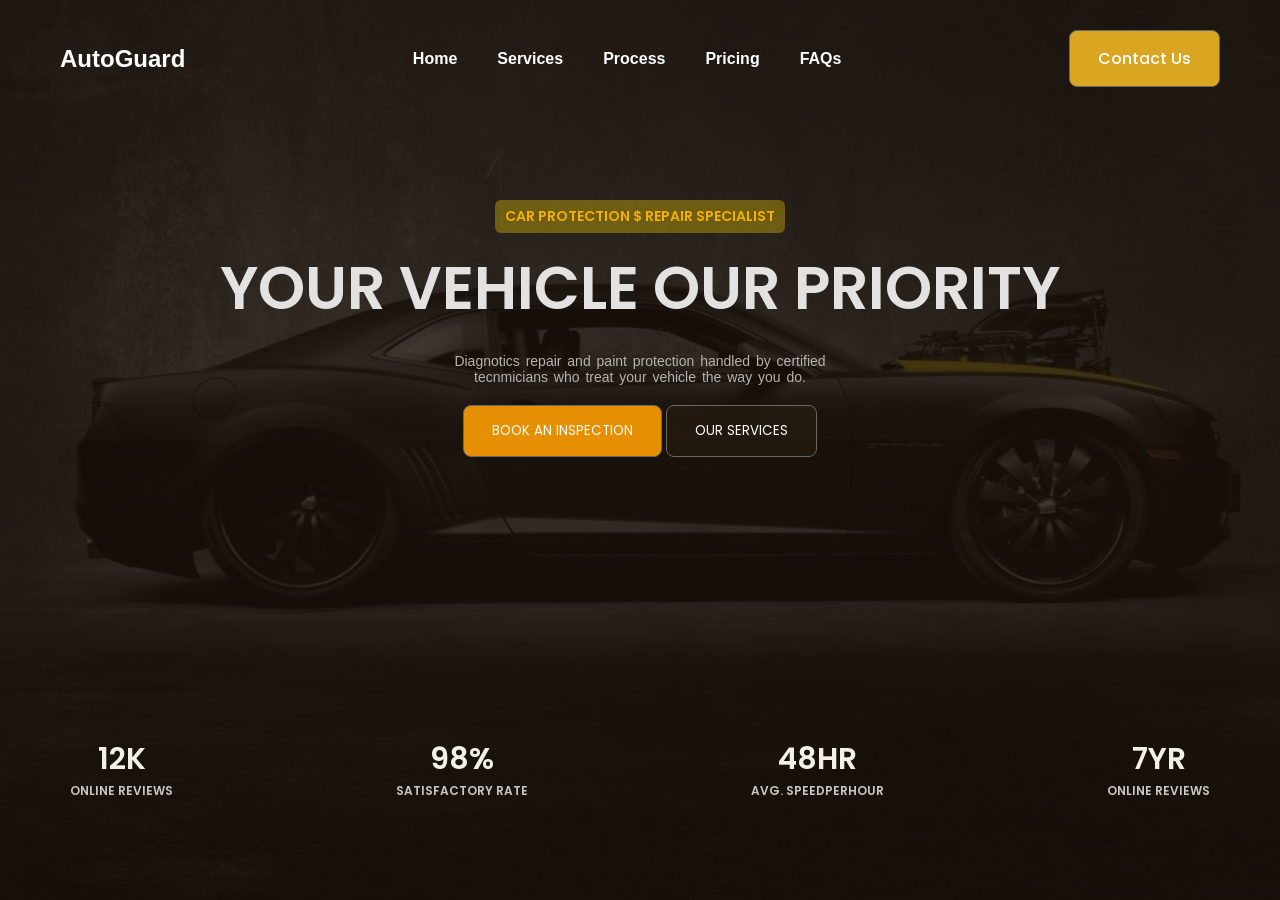
==== index.html @ 98d80660 "first commit" ====
<!doctype html>
<html lang="en">
  <head>
    <meta charset="UTF-8" />
    <meta name="viewport" content="width=device-width, initial-scale=1.0" />
    <title>Document</title>
    <link rel="stylesheet" href="./style/index.css" />
  </head>
  <body>
    <main class="main">
      <section class="section_one">
        <nav class="nav">
          <div class="nav_bar">
            <div>
              <h4><a href="./index.html"> AutoGuard</a></h4>
            </div>
            <div>
              <ul>
                <li><a href="#">Home</a></li>
                <li class="one">
                  <a href="#">Services</a>
                  <div class="dropdown_1">
                    <a href="./pages/electric.html">Electric Vehicles</a>
                    <a href="./pages/hydrogen.html"
                      >Hydrogen powerered Vahicles</a
                    >
                    <a href="./pages/fuel.html">Fuel Powered Vehicles</a>
                  </div>
                </li>

                <li><a href="#">Process</a></li>
                <li><a href="#">Pricing</a></li>
                <li><a href="#">FAQs</a></li>
              </ul>
            </div>
            <div>
              <button class="contact"><a href="#">Contact Us</a></button>
            </div>
          </div>
        </nav>

        <div class="sec_one">
          <div class="sec_one_content">
            <h4>CAR PROTECTION $ REPAIR SPECIALIST</h4>
            <h1>YOUR VEHICLE OUR PRIORITY</h1>
            <p>
              Diagnotics repair and paint protection handled by certified
              tecnmicians who treat your vehicle the way you do.
            </p>
            <div class="buttons">
              <button class="active_btn">BOOK AN INSPECTION</button>
              <button class="inactive_btn">OUR SERVICES</button>
            </div>
          </div>
        </div>

        <div class="sec_two">
          <div>
            <h2>12K</h2>
            <p>ONLINE REVIEWS</p>
          </div>
          <div>
            <h2>98%</h2>
            <p>SATISFACTORY RATE</p>
          </div>
          <div>
            <h2>48HR</h2>
            <p>AVG. SPEEDPERHOUR</p>
          </div>
          <div>
            <h2>7YR</h2>
            <p>ONLINE REVIEWS</p>
          </div>
        </div>
      </section>
    </main>
  </body>
</html>
---- style/index.css ----
@import url('https://fonts.googleapis.com/css2?family=Poppins:ital,wght@0,100;0,200;0,300;0,400;0,500;0,600;0,700;0,800;0,900;1,100;1,200;1,300;1,400;1,500;1,600;1,700;1,800;1,900&display=swap');
*{
     padding: 0;
     margin: 0;
     box-sizing: border-box;
     scroll-behavior: auto;
     list-style-type: none;
     text-decoration: none;
}
.main{
     background-image: url(../media/black-car-4k-8iilwvng2997orpp.jpg);
     background-size: cover;
     background-position:center ;
     background-repeat: no-repeat;
     height: 100vh;
}
.section_one{
     background: rgba(27, 18, 9, 0.82);
     width: 100%;
     height: 100%;
}
.nav{
     width: 100%;
     position: fixed;
     margin: auto;  
}
.nav_bar{
     display: flex;
     align-items: center;
     justify-content: space-between;
     padding: 30px 60px;
}
.nav h4 a{
     color: white;
     font-family: Arial, Helvetica, sans-serif;
     font-weight: 600;
     font-size: 24px;
}
.nav ul{
     display: flex;
     justify-content: space-between;
}
.nav ul li{
padding:10px 20px;
}
.nav ul a{
     color: white;
     font-style: normal;
     font-family: 'Segoe UI', Tahoma, Geneva, Verdana, sans-serif;
     font-size: 16px;
     font-weight: 600;
}
.nav ul li:hover{
    color: rgb(247, 72, 9);
    background-color: rgba(240, 255, 255, 0.596);
    transform: scale(1.1);
    transition: all 0.5s ease-in-out;
    border-radius: 14px;
    
}
.one:hover .dropdown_1 {
     visibility: visible;
}
.nav ul li a:hover {
     color: rgb(247, 72, 9);
}
.dropdown_1 {
     /* width: 500px; */
     background-color: white;
     border-radius: 10px;
     padding: 10px 10px;
     display: flex;
     gap: 20px;
     justify-content: space-between;
     position: absolute;
     left: 10px;
     top: 100%;
     visibility: hidden;
     box-shadow: 1px 1px 5px hsla(0, 0%, 0%, 0.89);
}
.one .dropdown_1 a{
     color: black;
     font-size: 12px;
}
.contact{
     padding: 15px 28px;
     background-color:goldenrod ;
     color: white;
     border: rgb(105, 103, 103) 1px solid;
     border-radius: 8px;
}
.contact a{
     color: white;
     font-size: 16px;
     font-weight: 500;
     font-family: poppins;
}
.sec_one{
     padding-top:200px;
     display: flex;
     flex-direction: column;
     align-items: center;
     justify-content: space-between;
}
.sec_one .sec_one_content{
     display: flex;
          flex-direction: column;
          align-items: center;
          justify-content: space-between;
          gap: 10px;
}
.sec_one_content h4{
     color: rgb(243, 176, 7);
     font-size: 14px;
     font-weight: 600;
     font-display: auto;
     font-family:poppins ;
     background-color: rgba(255, 217, 0, 0.326);
     padding: 6px 10px;
     border-radius: 6px;
}
.sec_one_content h1 {
     color: rgb(227, 226, 225);
     font-size: 60px;
     font-weight: 600;
     font-display: auto;
     font-family:poppins;
}
.sec_one_content p {
     max-width: 450px;
     width: 100%;
     word-spacing: 2px;
     text-align: center;
     color: rgb(181, 179, 177);
     font-size: 14px;
     font-weight: 500;
     font-display: auto;
     font-family: 'Segoe UI', Tahoma, Geneva, Verdana, sans-serif;
     padding: 10px 20px;
}
.active_btn {
     padding: 15px 28px;
     background-color: rgb(230, 143, 3);
     color: white;
     border: rgb(105, 103, 103) 1px solid;
     border-radius: 8px;
     font-family: poppins;
}
.inactive_btn {
     padding: 15px 28px;
     background-color: rgba(218, 165, 32, 0.034);
     color: white;
     border: rgb(105, 103, 103) 1px solid;
     border-radius: 8px;
     font-family: poppins;
}
.sec_two{
     display: flex;
     align-items: center;
     justify-content: space-between;
     padding: 30px 60px;
     margin-top: 250px;
}
.sec_two h2{
     color: rgb(243, 240, 233);
          font-size: 30px;
          font-weight: 600;
          text-align: center;
          font-family: poppins;
          padding: 0px 10px;
}
.sec_two p {
     color: rgb(200, 199, 197);
     font-size: 12px;
     font-weight: 600;
     text-align: center;
     font-family:poppins;
     padding:0px 10px;
}
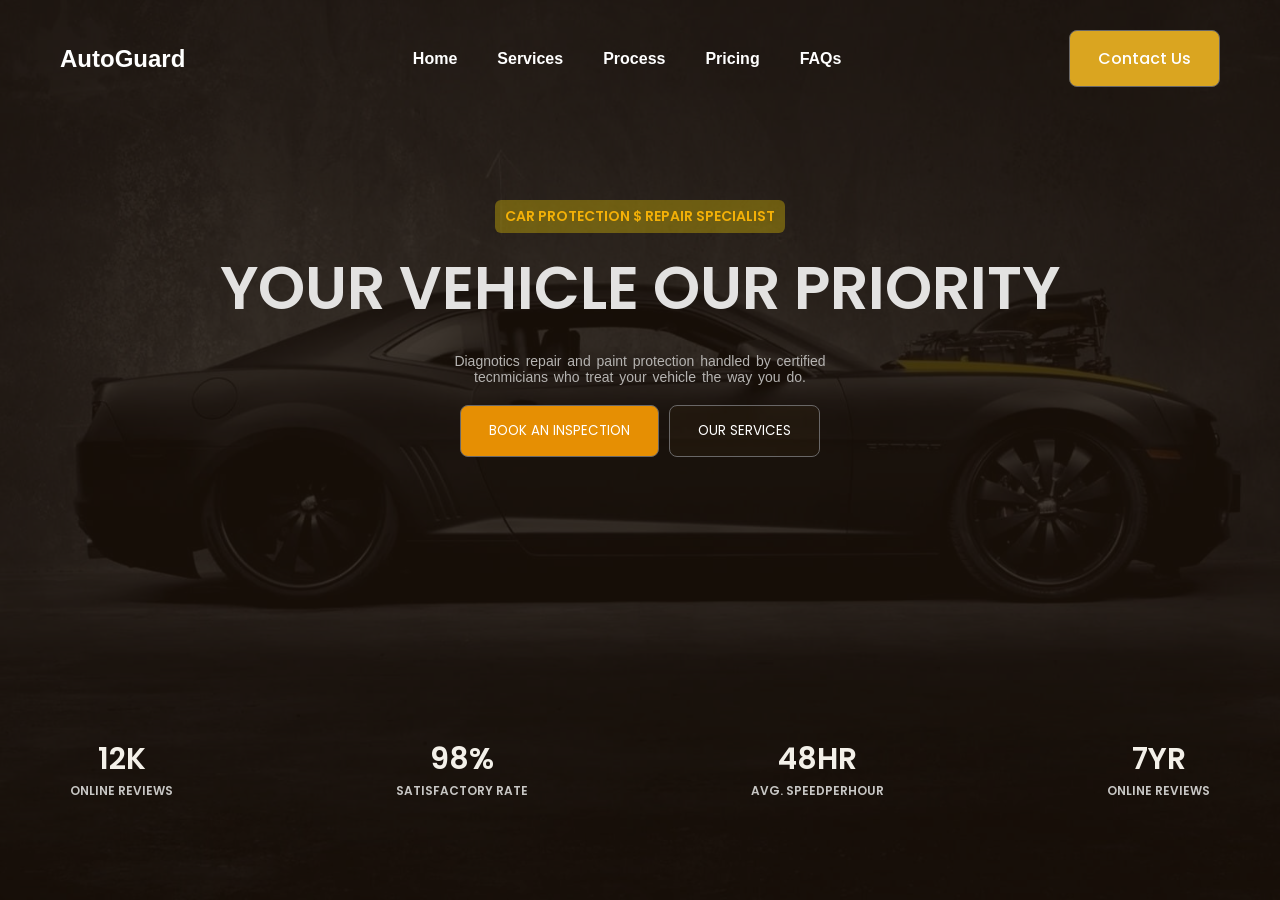
==== commit bd30ecf4: "first commit" ====
--- a/index.html
+++ b/index.html
@@ -5,6 +5,10 @@
     <meta name="viewport" content="width=device-width, initial-scale=1.0" />
     <title>Document</title>
     <link rel="stylesheet" href="./style/index.css" />
+    <link
+      rel="stylesheet"
+      href="https://fonts.googleapis.com/css2?family=Material+Symbols+Outlined:opsz,wght,FILL,GRAD@20..48,100..700,0..1,-50..200&icon_names=menu"
+    />
   </head>
   <body>
     <main class="main">
@@ -36,6 +40,7 @@
             <div>
               <button class="contact"><a href="#">Contact Us</a></button>
             </div>
+            <span class="material-symbols-outlined" id="menu"> menu </span>
           </div>
         </nav>
 
--- a/style/index.css
+++ b/style/index.css
@@ -1,5 +1,6 @@
 @import url('https://fonts.googleapis.com/css2?family=Poppins:ital,wght@0,100;0,200;0,300;0,400;0,500;0,600;0,700;0,800;0,900;1,100;1,200;1,300;1,400;1,500;1,600;1,700;1,800;1,900&display=swap');
-*{
+
+* {
      padding: 0;
      margin: 0;
      box-sizing: border-box;
@@ -7,63 +8,84 @@
      list-style-type: none;
      text-decoration: none;
 }
-.main{
+
+body {
+     width: 100%;
+}
+
+.main {
      background-image: url(../media/black-car-4k-8iilwvng2997orpp.jpg);
      background-size: cover;
-     background-position:center ;
+     background-position: center;
      background-repeat: no-repeat;
      height: 100vh;
 }
-.section_one{
+
+.section_one {
      background: rgba(27, 18, 9, 0.82);
      width: 100%;
      height: 100%;
 }
-.nav{
+
+.nav {
      width: 100%;
      position: fixed;
-     margin: auto;  
-}
-.nav_bar{
+     margin: auto;
+}
+
+.nav_bar {
      display: flex;
      align-items: center;
      justify-content: space-between;
      padding: 30px 60px;
 }
-.nav h4 a{
+
+.nav h4 a {
      color: white;
      font-family: Arial, Helvetica, sans-serif;
      font-weight: 600;
      font-size: 24px;
 }
-.nav ul{
-     display: flex;
-     justify-content: space-between;
-}
-.nav ul li{
-padding:10px 20px;
-}
-.nav ul a{
+
+.nav ul {
+     display: flex;
+     justify-content: space-between;
+}
+
+.nav ul li {
+     padding: 10px 20px;
+}
+
+#menu {
+     color: white;
+     display: none;
+}
+
+.nav ul a {
      color: white;
      font-style: normal;
      font-family: 'Segoe UI', Tahoma, Geneva, Verdana, sans-serif;
      font-size: 16px;
      font-weight: 600;
 }
-.nav ul li:hover{
-    color: rgb(247, 72, 9);
-    background-color: rgba(240, 255, 255, 0.596);
-    transform: scale(1.1);
-    transition: all 0.5s ease-in-out;
-    border-radius: 14px;
-    
-}
+
+.nav ul li:hover {
+     color: rgb(247, 72, 9);
+     background-color: rgba(240, 255, 255, 0.596);
+     transform: scale(1.1);
+     transition: all 0.5s ease-in-out;
+     border-radius: 14px;
+
+}
+
 .one:hover .dropdown_1 {
      visibility: visible;
 }
+
 .nav ul li a:hover {
      color: rgb(247, 72, 9);
 }
+
 .dropdown_1 {
      /* width: 500px; */
      background-color: white;
@@ -78,54 +100,62 @@
      visibility: hidden;
      box-shadow: 1px 1px 5px hsla(0, 0%, 0%, 0.89);
 }
-.one .dropdown_1 a{
+
+.one .dropdown_1 a {
      color: black;
      font-size: 12px;
 }
-.contact{
+
+.contact {
      padding: 15px 28px;
-     background-color:goldenrod ;
+     background-color: goldenrod;
      color: white;
      border: rgb(105, 103, 103) 1px solid;
      border-radius: 8px;
 }
-.contact a{
+
+.contact a {
      color: white;
      font-size: 16px;
      font-weight: 500;
      font-family: poppins;
 }
-.sec_one{
-     padding-top:200px;
+
+.sec_one {
+     padding-top: 200px;
      display: flex;
      flex-direction: column;
      align-items: center;
      justify-content: space-between;
 }
-.sec_one .sec_one_content{
-     display: flex;
-          flex-direction: column;
-          align-items: center;
-          justify-content: space-between;
-          gap: 10px;
-}
-.sec_one_content h4{
+
+.sec_one .sec_one_content {
+     display: flex;
+     flex-direction: column;
+     align-items: center;
+     justify-content: space-between;
+     gap: 10px;
+}
+
+.sec_one_content h4 {
      color: rgb(243, 176, 7);
      font-size: 14px;
      font-weight: 600;
      font-display: auto;
-     font-family:poppins ;
+     font-family: poppins;
      background-color: rgba(255, 217, 0, 0.326);
      padding: 6px 10px;
      border-radius: 6px;
 }
+
 .sec_one_content h1 {
      color: rgb(227, 226, 225);
      font-size: 60px;
      font-weight: 600;
      font-display: auto;
-     font-family:poppins;
-}
+     font-family: poppins;
+}
+
 .sec_one_content p {
      max-width: 450px;
      width: 100%;
@@ -138,6 +168,7 @@
      font-family: 'Segoe UI', Tahoma, Geneva, Verdana, sans-serif;
      padding: 10px 20px;
 }
+
 .active_btn {
      padding: 15px 28px;
      background-color: rgb(230, 143, 3);
@@ -146,6 +177,12 @@
      border-radius: 8px;
      font-family: poppins;
 }
+
+.buttons {
+     display: flex;
+     gap: 10px;
+}
+
 .inactive_btn {
      padding: 15px 28px;
      background-color: rgba(218, 165, 32, 0.034);
@@ -154,26 +191,82 @@
      border-radius: 8px;
      font-family: poppins;
 }
-.sec_two{
+
+.sec_two {
      display: flex;
      align-items: center;
      justify-content: space-between;
      padding: 30px 60px;
      margin-top: 250px;
 }
-.sec_two h2{
+
+.sec_two h2 {
      color: rgb(243, 240, 233);
-          font-size: 30px;
-          font-weight: 600;
-          text-align: center;
-          font-family: poppins;
-          padding: 0px 10px;
-}
+     font-size: 30px;
+     font-weight: 600;
+     text-align: center;
+     font-family: poppins;
+     padding: 0px 10px;
+}
+
 .sec_two p {
      color: rgb(200, 199, 197);
      font-size: 12px;
      font-weight: 600;
      text-align: center;
-     font-family:poppins;
-     padding:0px 10px;
+     font-family: poppins;
+     padding: 0px 10px;
+}
+
+
+
+@media (width <=768px) {
+     .main {
+          height: max-content;
+     }
+
+     .nav ul {
+          display: none;
+     }
+
+     .contact {
+          padding: 8px 28px;
+          background-color: goldenrod;
+          color: white;
+          border: rgb(105, 103, 103) 1px solid;
+          border-radius: 8px;
+          display: none;
+     }
+
+     #menu {
+          display: flex;
+     }
+
+     .nav_bar {
+          display: flex;
+          align-items: center;
+          justify-content: space-between;
+          padding: 20px 20px;
+     }
+
+     .buttons {
+          display: flex;
+          gap: 10px;
+          flex-wrap: wrap;
+          align-items: center;
+          justify-content: center;
+     }
+
+     .sec_one_content h1 {
+          text-align: center;
+          font-size: 32px;
+          font-weight: 600;
+     }
+
+     .sec_two {
+          display: flex;
+          flex-direction: column;
+          gap: 30px;
+     }
+
 }
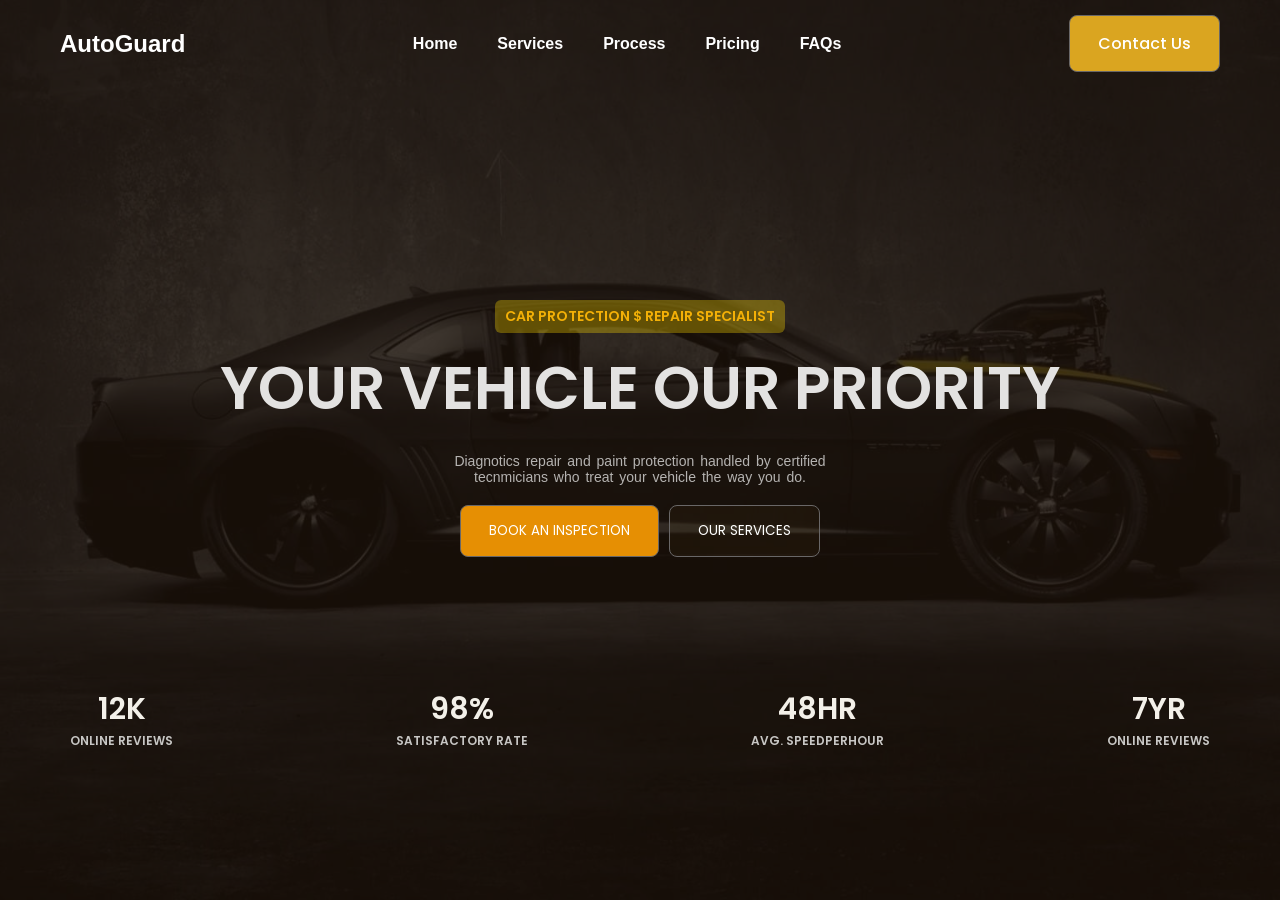
==== commit 6734229a: "fourth commit" ====
--- a/index.html
+++ b/index.html
@@ -12,8 +12,7 @@
   </head>
   <body>
     <main class="main">
-      <section class="section_one">
-        <nav class="nav">
+      <nav class="nav">
           <div class="nav_bar">
             <div>
               <h4><a href="./index.html"> AutoGuard</a></h4>
@@ -43,6 +42,8 @@
             <span class="material-symbols-outlined" id="menu"> menu </span>
           </div>
         </nav>
+      <section class="section_one">
+        
 
         <div class="sec_one">
           <div class="sec_one_content">
--- a/style/index.css
+++ b/style/index.css
@@ -14,6 +14,7 @@
 }
 
 .main {
+
      background-image: url(../media/black-car-4k-8iilwvng2997orpp.jpg);
      background-size: cover;
      background-position: center;
@@ -25,19 +26,22 @@
      background: rgba(27, 18, 9, 0.82);
      width: 100%;
      height: 100%;
+     padding-top: 100px;
 }
 
 .nav {
      width: 100%;
      position: fixed;
+     top: 0;
      margin: auto;
+     /* background-color: aqua; */
 }
 
 .nav_bar {
      display: flex;
      align-items: center;
      justify-content: space-between;
-     padding: 30px 60px;
+     padding: 15px 60px;
 }
 
 .nav h4 a {
@@ -146,6 +150,7 @@
      background-color: rgba(255, 217, 0, 0.326);
      padding: 6px 10px;
      border-radius: 6px;
+     text-align: center;
 }
 
 .sec_one_content h1 {
@@ -154,6 +159,7 @@
      font-weight: 600;
      font-display: auto;
      font-family: poppins;
+     text-align: center;
 }
 
 .sec_one_content p {
@@ -194,10 +200,11 @@
 
 .sec_two {
      display: flex;
+     flex-wrap: wrap;
      align-items: center;
      justify-content: space-between;
      padding: 30px 60px;
-     margin-top: 250px;
+     margin-top: 100px;
 }
 
 .sec_two h2 {
@@ -222,7 +229,7 @@
 
 @media (width <=768px) {
      .main {
-          height: max-content;
+          height: 100vh;
      }
 
      .nav ul {
@@ -238,6 +245,8 @@
           display: none;
      }
 
+
+
      #menu {
           display: flex;
      }
@@ -257,6 +266,10 @@
           justify-content: center;
      }
 
+     .sec_one {
+          padding-top: 100px;
+     }
+
      .sec_one_content h1 {
           text-align: center;
           font-size: 32px;
@@ -265,8 +278,15 @@
 
      .sec_two {
           display: flex;
-          flex-direction: column;
+          flex-wrap: wrap;
           gap: 30px;
+          margin-top: 20px;
+          align-items: center;
+          text-align: center;
+     }
+
+     .sec_one_content h4 {
+          text-align: center;
      }
 
 }
